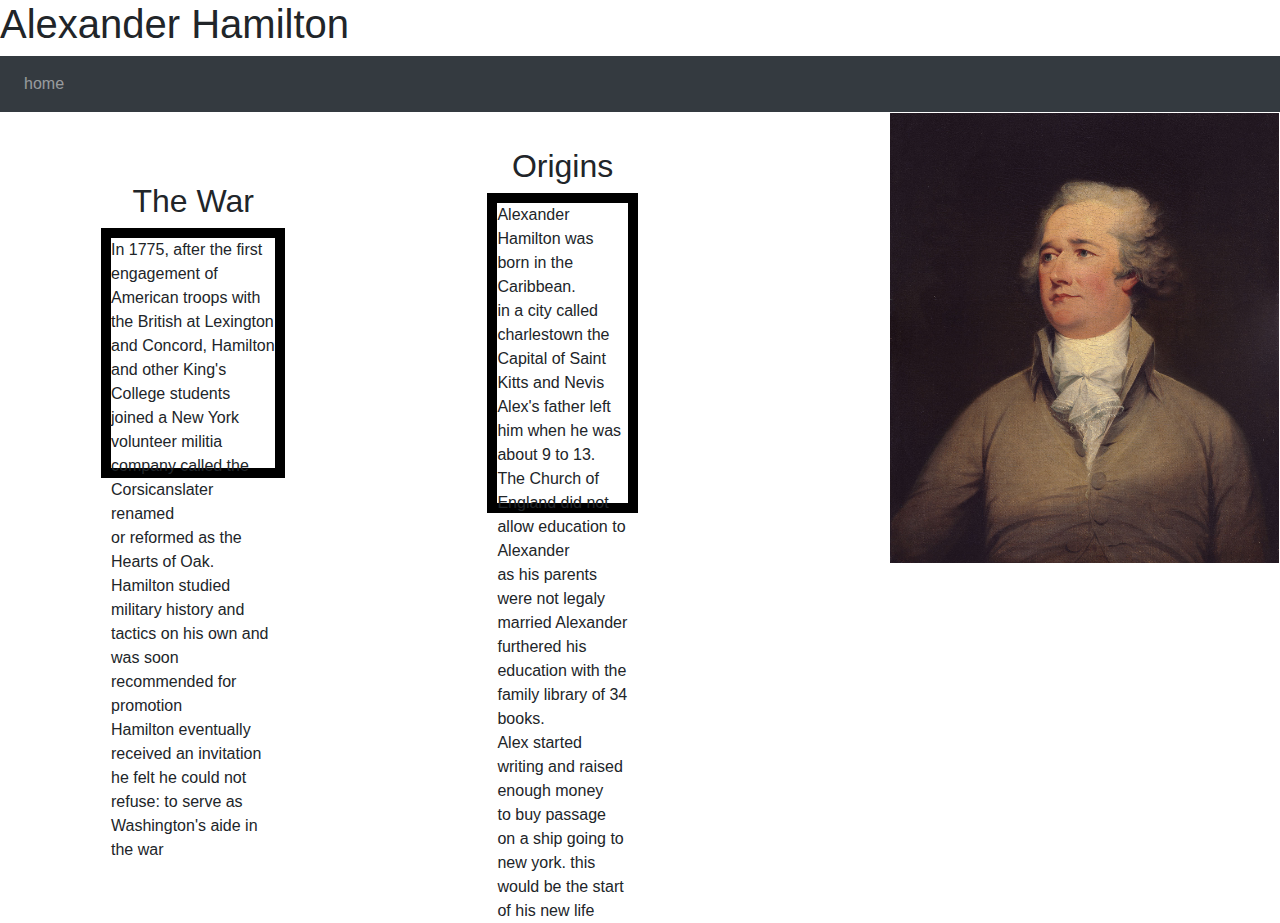
==== School work folder/Untitled-1.html @ ffcdb893 "Add files via upload" ====
<!DOCTYPE html>
<html lang="en">

<head>
    <meta charset="UTF-8">
    <title>history of hamilton </title>


    <link rel="stylesheet" href="hamilton-css.css">
    <link rel="stylesheet" href="https://maxcdn.bootstrapcdn.com/bootstrap/4.5.2/css/bootstrap.min.css">
    <script src="https://ajax.googleapis.com/ajax/libs/jquery/3.5.1/jquery.min.js"></script>
    <script src="https://cdnjs.cloudflare.com/ajax/libs/popper.js/1.16.0/umd/popper.min.js"></script>
    <script src="https://maxcdn.bootstrapcdn.com/bootstrap/4.5.2/js/bootstrap.min.js"></script>
</head>

<body>
    <header id="titleTop">
        <h1>Alexander Hamilton</h1>
    </header>
    <nav id="alot" class="navbar navbar-expand-sm bg-dark navbar-dark container-fluid">
        <ul class="navbar-nav">


            <li class="nav-item">
                <a class="nav-link" href="">home</a>
            </li>


        </ul>
    </nav>

    <table>

        <tr>
            <td id="one">
                <h2 id="head3">The War</h2>
                <p id="Dscript">
                    In 1775, after the first engagement of American troops with the British at Lexington and Concord,
                    Hamilton<br> and other King's College students joined a New York volunteer militia<br> company
                    called the
                    Corsicanslater renamed<br> or reformed as the Hearts of Oak.<br> Hamilton studied military history
                    and tactics on his own and was soon recommended for promotion<br> Hamilton eventually received an
                    invitation he felt he could not refuse: to serve as Washington's aide in the war

                    
                </p>
            </td>
            <td id="two">
                <h2 id="head2">Origins</h2>
                <p id="Dscript2">Alexander Hamilton was born in the Caribbean.</br>
                    in a city called charlestown the Capital of Saint Kitts and Nevis</br>
                    Alex's father left him when he was about 9 to 13.</br>
                    The Church of England did not allow education to Alexander</br>
                    as his parents were not legaly married Alexander</br> furthered his education with the family
                    library of 34 books.</br> Alex started writing and raised enough money</br> to buy passage on a ship
                    going to new york. this would be the start of his new life </p>
            </td>
            <td id="three">
                <img id="ham" src="Images/oil-Alexander-Hamilton-canvas-John-Trumbull-National-1792.jpg">

            </td>
        </tr>
    </table>



</body>

</html>
---- School work folder/hamilton-css.css ----
p#Dscript {
    border: solid black 10px;
    height: 250px;
    margin-left: 100px;
    
}
p#Dscript2{
    border:  solid black 10px;
    height: 320px;
    margin-left: 200px;
}
img#ham {
   
   height: 450px;
   margin-left: 250px;
   
}
h2#head2{
    text-align: center;
    margin-left: 200px;
}
h2#head3{
    text-align: center;
    margin-left: 100px;
}
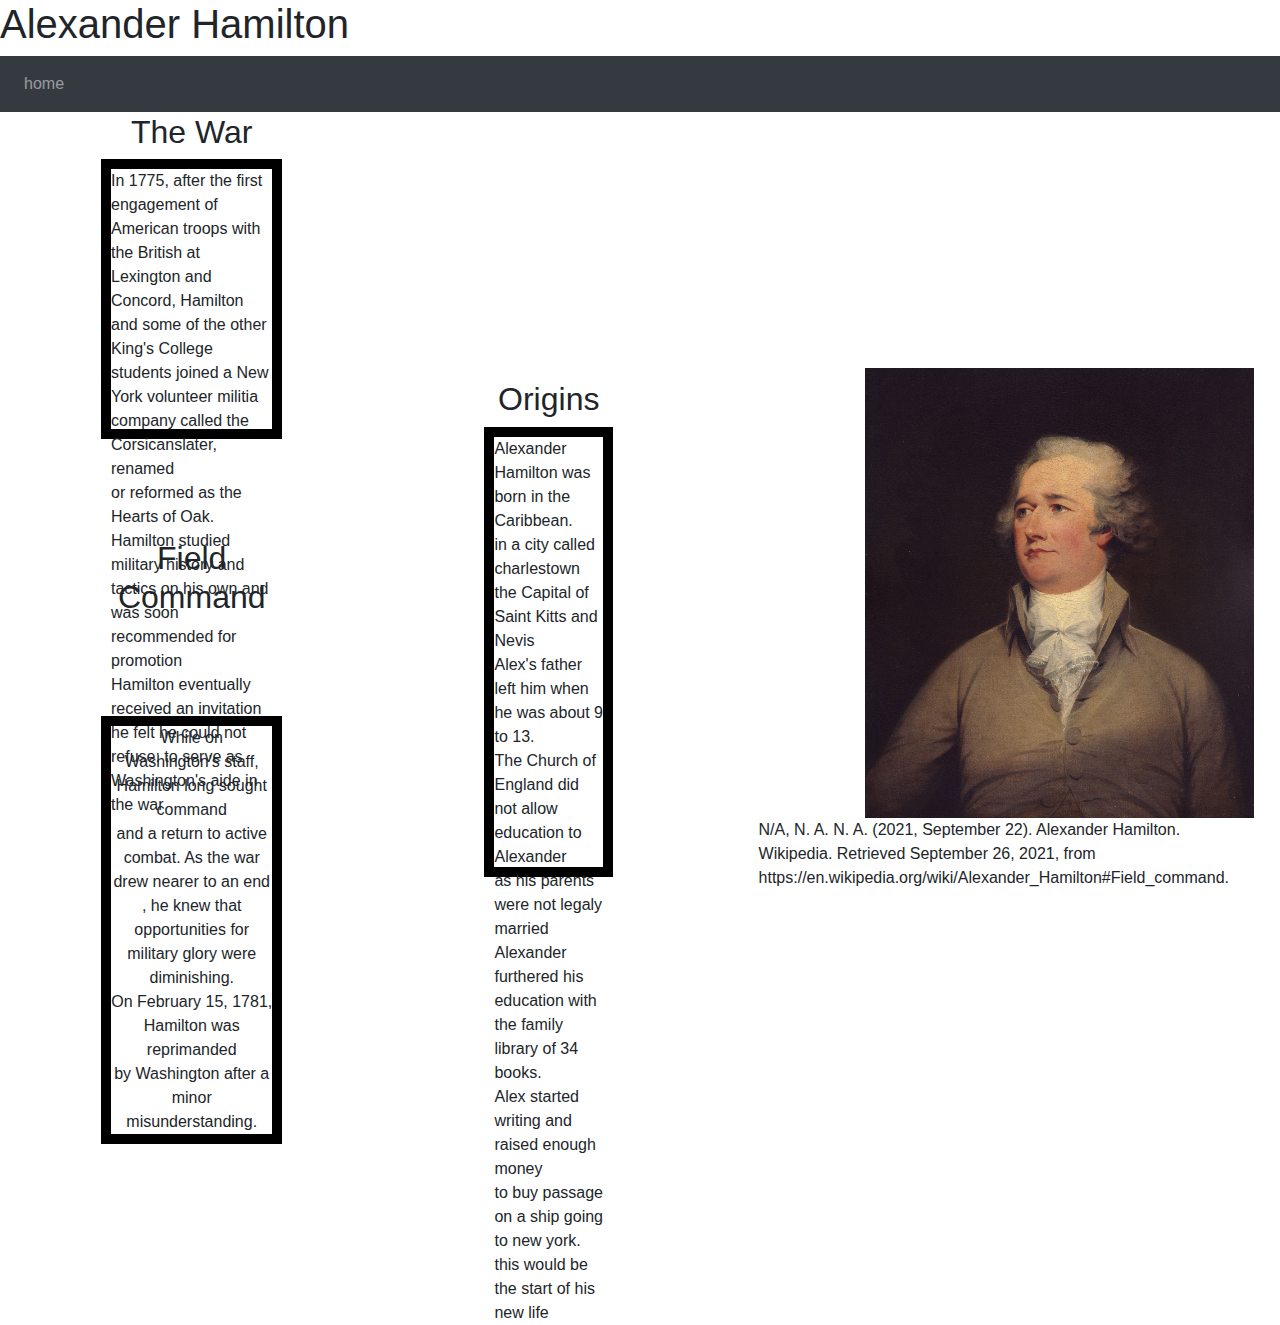
==== commit 0e534a55: "Add files via upload" ====
--- a/School work folder/Untitled-1.html
+++ b/School work folder/Untitled-1.html
@@ -36,14 +36,21 @@
                 <h2 id="head3">The War</h2>
                 <p id="Dscript">
                     In 1775, after the first engagement of American troops with the British at Lexington and Concord,
-                    Hamilton<br> and other King's College students joined a New York volunteer militia<br> company
+                    Hamilton<br> and some of the other King's College students joined a New York volunteer militia<br>
+                    company
                     called the
-                    Corsicanslater renamed<br> or reformed as the Hearts of Oak.<br> Hamilton studied military history
+                    Corsicanslater, renamed<br> or reformed as the Hearts of Oak.<br> Hamilton studied military history
                     and tactics on his own and was soon recommended for promotion<br> Hamilton eventually received an
                     invitation he felt he could not refuse: to serve as Washington's aide in the war
 
-                    
+
                 </p>
+                <h2 id="head4">Field Command</h2>
+                <p id="field">While on Washington's staff, Hamilton long sought command<br> and a return to active
+                    combat.
+                    As the war drew nearer to an end<br>, he knew that opportunities for military glory were
+                    diminishing.<br> On
+                    February 15, 1781, Hamilton was reprimanded<br> by Washington after a minor misunderstanding. </p>
             </td>
             <td id="two">
                 <h2 id="head2">Origins</h2>
@@ -57,6 +64,8 @@
             </td>
             <td id="three">
                 <img id="ham" src="Images/oil-Alexander-Hamilton-canvas-John-Trumbull-National-1792.jpg">
+                <p id="cite">N/A, N. A. N. A. (2021, September 22). Alexander Hamilton.<br> Wikipedia. Retrieved September 26, 2021,
+                    from <br>https://en.wikipedia.org/wiki/Alexander_Hamilton#Field_command. </p>
 
             </td>
         </tr>
--- a/School work folder/hamilton-css.css
+++ b/School work folder/hamilton-css.css
@@ -1,12 +1,12 @@
 p#Dscript {
     border: solid black 10px;
-    height: 250px;
+    height: 280px;
     margin-left: 100px;
     
 }
 p#Dscript2{
     border:  solid black 10px;
-    height: 320px;
+    height: 450px;
     margin-left: 200px;
 }
 img#ham {
@@ -22,4 +22,19 @@
 h2#head3{
     text-align: center;
     margin-left: 100px;
+}
+p#field{
+    border: solid black 10px;
+    text-align: center;
+    margin-left: 100px;
+    margin-top: 100px;s
+}
+h2#head4{
+    text-align: center;
+    margin-left: 100px;
+    margin-top: 100px;
+}
+p#cite{
+    float: right;
+    margin-right: 50px;
 }